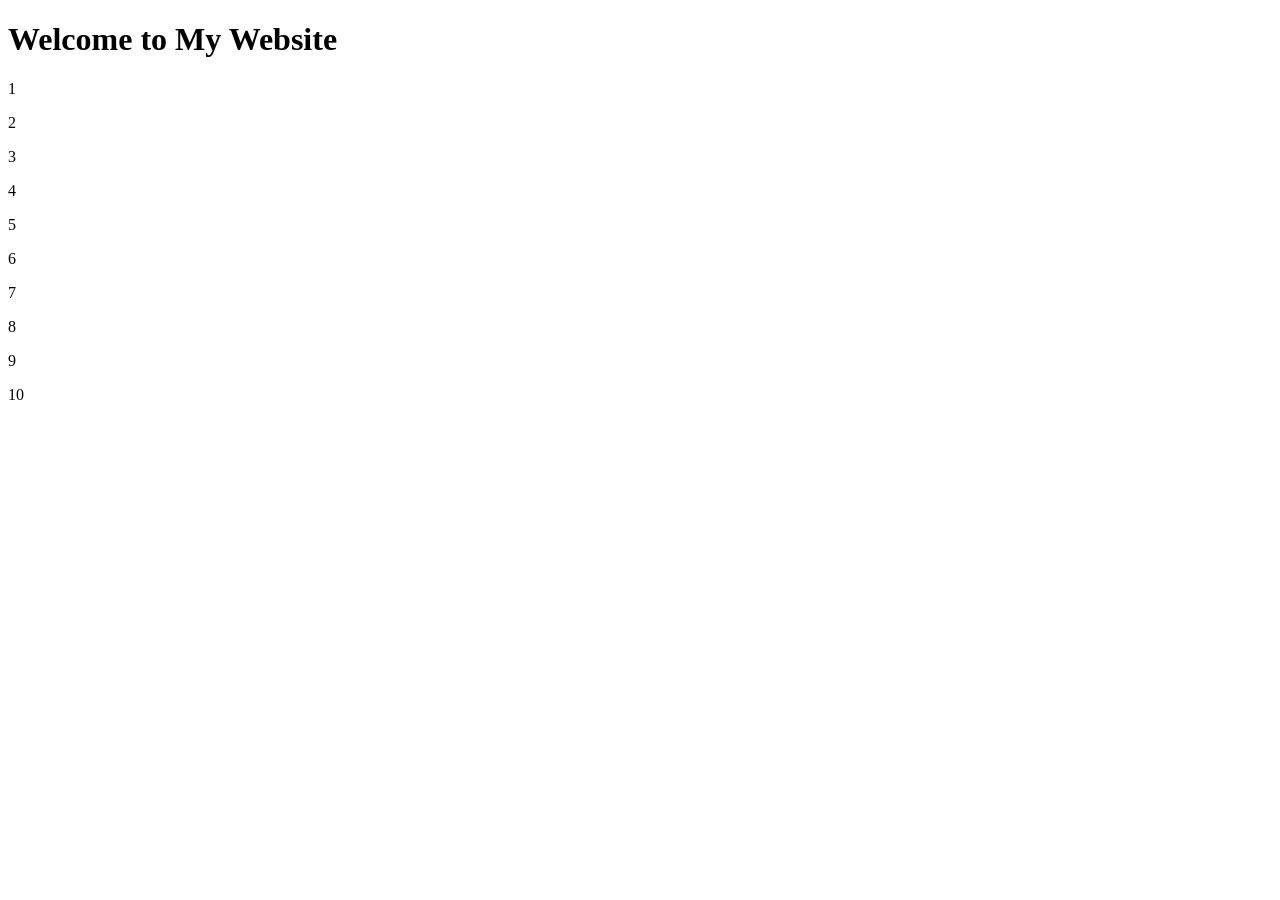
==== index.html @ 6b460126 "Initial commit" ====
<!DOCTYPE html>
<html lang="en">
<head>
    <meta charset="UTF-8">
    <meta name="viewport" content="width=device-width, initial-scale=1.0">
    <title>Document</title>
    <link rel="stylesheet" href="style.css">
</head>
<body>
    <h1>Welcome to My Website</h1>
    <p>1</p>
    <p>2</p>
    <p>3</p>
    <p>4</p>
    <p>5</p>
    <p>6</p>
    <p>7</p>
    <p>8</p>
    <p>9</p>
    <p>10</p>
</body>
</html>
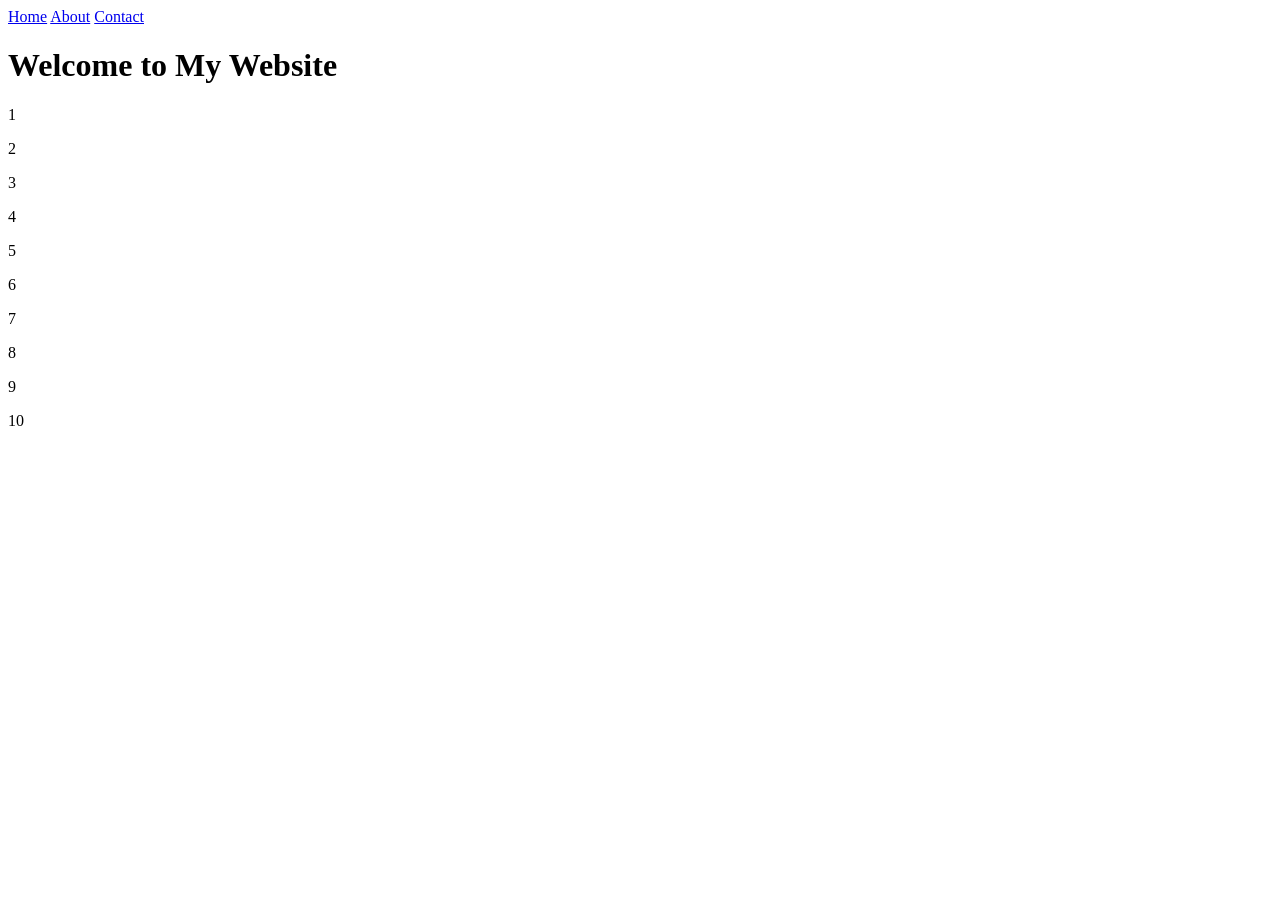
==== commit 71c9fe0b: "Add navigation menu to index.html" ====
--- a/index.html
+++ b/index.html
@@ -7,6 +7,11 @@
     <link rel="stylesheet" href="style.css">
 </head>
 <body>
+    <nav>
+        <a href="index.html">Home</a>
+        <a href="about.html">About</a>
+        <a href="contact.html">Contact</a>
+    </nav>
     <h1>Welcome to My Website</h1>
     <p>1</p>
     <p>2</p>
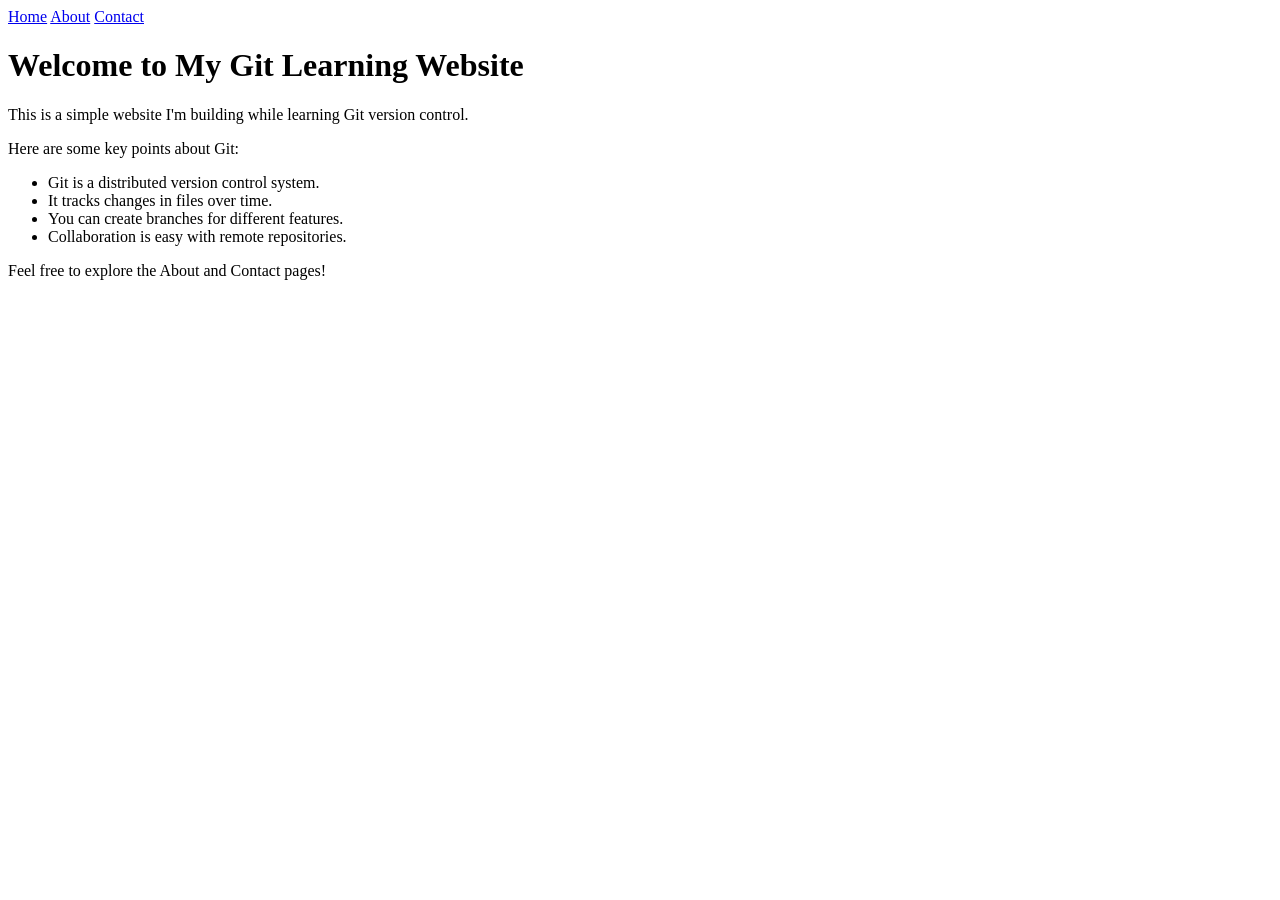
==== commit 152937c2: "Update index.html with Git learning content" ====
--- a/index.html
+++ b/index.html
@@ -3,7 +3,7 @@
 <head>
     <meta charset="UTF-8">
     <meta name="viewport" content="width=device-width, initial-scale=1.0">
-    <title>Document</title>
+    <title>My Git Learning Website</title>
     <link rel="stylesheet" href="style.css">
 </head>
 <body>
@@ -12,16 +12,15 @@
         <a href="about.html">About</a>
         <a href="contact.html">Contact</a>
     </nav>
-    <h1>Welcome to My Website</h1>
-    <p>1</p>
-    <p>2</p>
-    <p>3</p>
-    <p>4</p>
-    <p>5</p>
-    <p>6</p>
-    <p>7</p>
-    <p>8</p>
-    <p>9</p>
-    <p>10</p>
+    <h1>Welcome to My Git Learning Website</h1>
+    <p>This is a simple website I'm building while learning Git version control.</p>
+    <p>Here are some key points about Git:</p>
+    <ul>
+        <li>Git is a distributed version control system.</li>
+        <li>It tracks changes in files over time.</li>
+        <li>You can create branches for different features.</li>
+        <li>Collaboration is easy with remote repositories.</li>
+    </ul>
+    <p>Feel free to explore the About and Contact pages!</p>
 </body>
 </html>
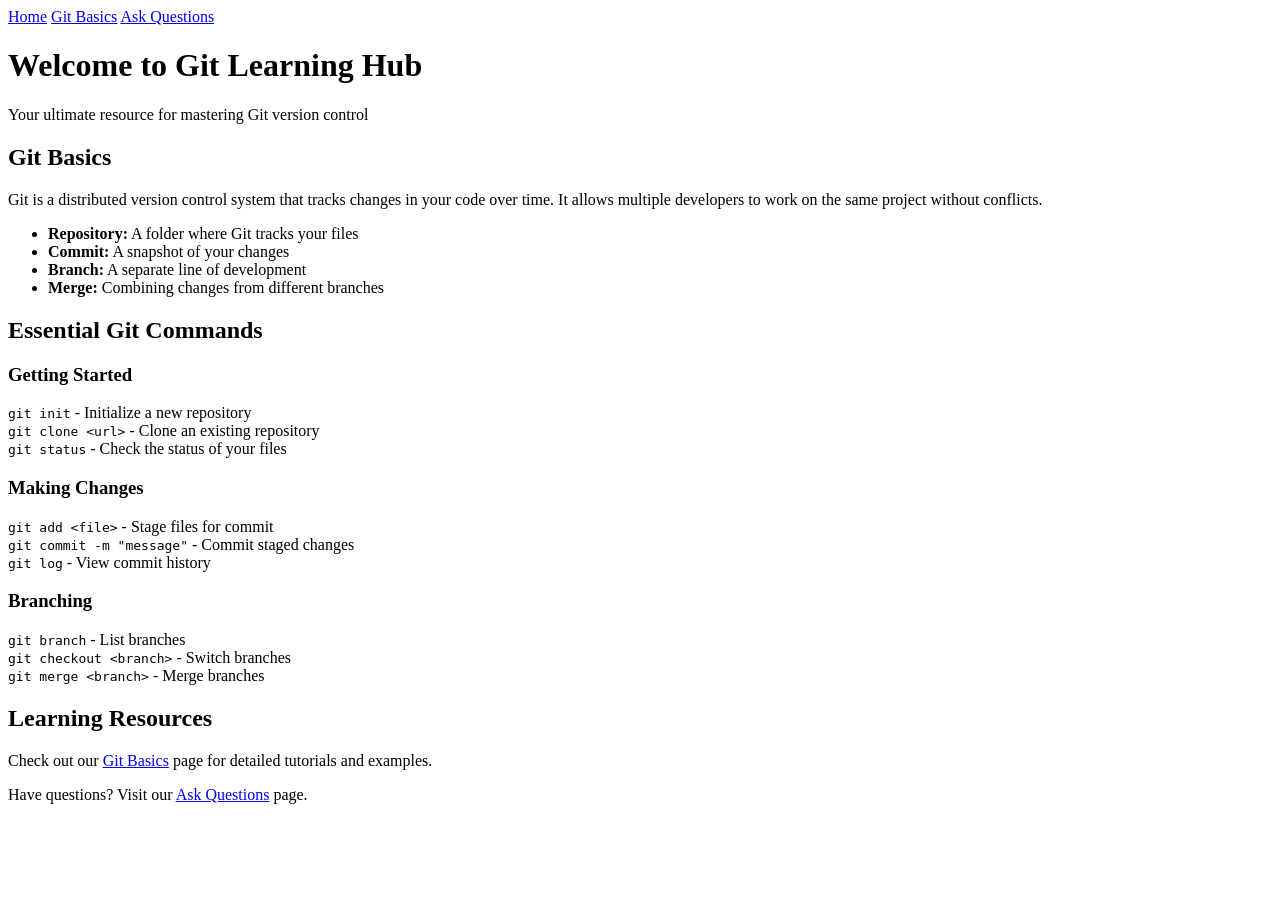
==== commit 829a6199: "Transform website into comprehensive Git learning hub" ====
--- a/index.html
+++ b/index.html
@@ -3,24 +3,55 @@
 <head>
     <meta charset="UTF-8">
     <meta name="viewport" content="width=device-width, initial-scale=1.0">
-    <title>My Git Learning Website</title>
+    <title>Git Learning Hub</title>
     <link rel="stylesheet" href="style.css">
 </head>
 <body>
     <nav>
         <a href="index.html">Home</a>
-        <a href="about.html">About</a>
-        <a href="contact.html">Contact</a>
+        <a href="about.html">Git Basics</a>
+        <a href="contact.html">Ask Questions</a>
     </nav>
-    <h1>Welcome to My Git Learning Website</h1>
-    <p>This is a simple website I'm building while learning Git version control.</p>
-    <p>Here are some key points about Git:</p>
-    <ul>
-        <li>Git is a distributed version control system.</li>
-        <li>It tracks changes in files over time.</li>
-        <li>You can create branches for different features.</li>
-        <li>Collaboration is easy with remote repositories.</li>
-    </ul>
-    <p>Feel free to explore the About and Contact pages!</p>
+    <header>
+        <h1>Welcome to Git Learning Hub</h1>
+        <p>Your ultimate resource for mastering Git version control</p>
+    </header>
+    <section id="basics">
+        <h2>Git Basics</h2>
+        <p>Git is a distributed version control system that tracks changes in your code over time. It allows multiple developers to work on the same project without conflicts.</p>
+        <ul>
+            <li><strong>Repository:</strong> A folder where Git tracks your files</li>
+            <li><strong>Commit:</strong> A snapshot of your changes</li>
+            <li><strong>Branch:</strong> A separate line of development</li>
+            <li><strong>Merge:</strong> Combining changes from different branches</li>
+        </ul>
+    </section>
+    <section id="commands">
+        <h2>Essential Git Commands</h2>
+        <div class="command-list">
+            <h3>Getting Started</h3>
+            <code>git init</code> - Initialize a new repository<br>
+            <code>git clone &lt;url&gt;</code> - Clone an existing repository<br>
+            <code>git status</code> - Check the status of your files
+        </div>
+        <div class="command-list">
+            <h3>Making Changes</h3>
+            <code>git add &lt;file&gt;</code> - Stage files for commit<br>
+            <code>git commit -m "message"</code> - Commit staged changes<br>
+            <code>git log</code> - View commit history
+        </div>
+        <div class="command-list">
+            <h3>Branching</h3>
+            <code>git branch</code> - List branches<br>
+            <code>git checkout &lt;branch&gt;</code> - Switch branches<br>
+            <code>git merge &lt;branch&gt;</code> - Merge branches
+        </div>
+    </section>
+    <section id="resources">
+        <h2>Learning Resources</h2>
+        <p>Check out our <a href="about.html">Git Basics</a> page for detailed tutorials and examples.</p>
+        <p>Have questions? Visit our <a href="contact.html">Ask Questions</a> page.</p>
+    </section>
 </body>
 </html>
+</html>
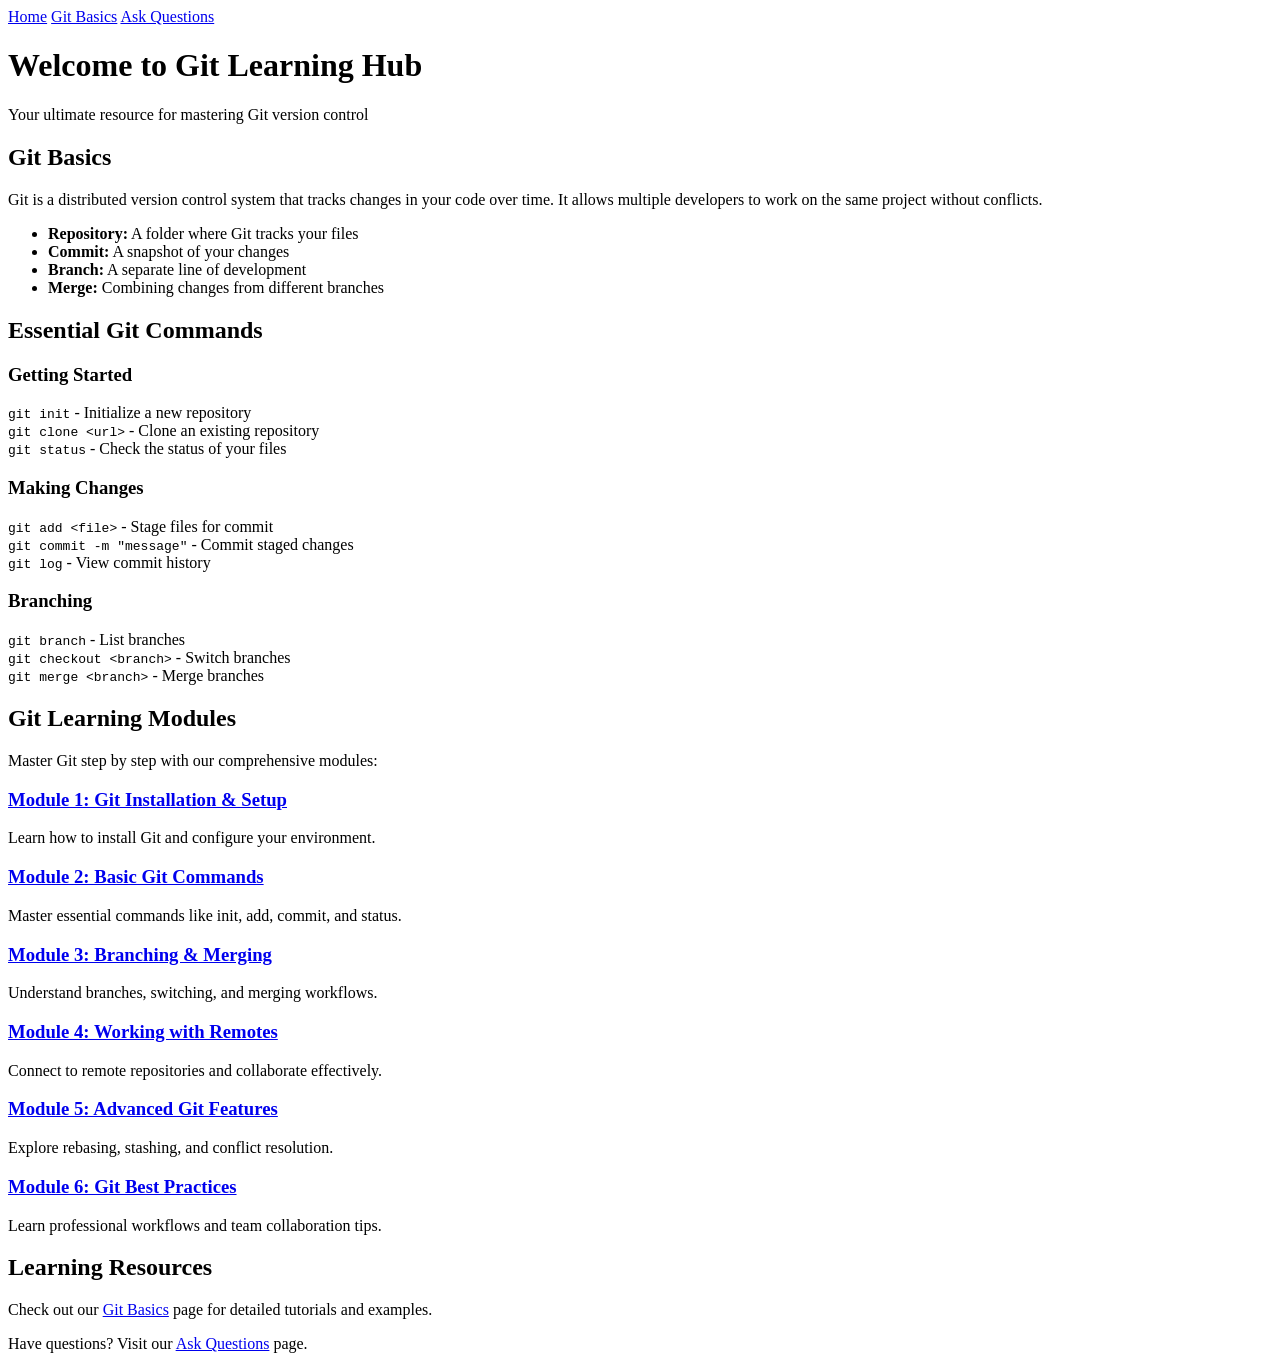
==== commit 4586e6a3: "Add comprehensive Git learning modules (Installation to Best Practices)" ====
--- a/index.html
+++ b/index.html
@@ -47,6 +47,36 @@
             <code>git merge &lt;branch&gt;</code> - Merge branches
         </div>
     </section>
+    <section id="modules">
+        <h2>Git Learning Modules</h2>
+        <p>Master Git step by step with our comprehensive modules:</p>
+        <div class="module-grid">
+            <div class="module">
+                <h3><a href="module1.html">Module 1: Git Installation & Setup</a></h3>
+                <p>Learn how to install Git and configure your environment.</p>
+            </div>
+            <div class="module">
+                <h3><a href="module2.html">Module 2: Basic Git Commands</a></h3>
+                <p>Master essential commands like init, add, commit, and status.</p>
+            </div>
+            <div class="module">
+                <h3><a href="module3.html">Module 3: Branching & Merging</a></h3>
+                <p>Understand branches, switching, and merging workflows.</p>
+            </div>
+            <div class="module">
+                <h3><a href="module4.html">Module 4: Working with Remotes</a></h3>
+                <p>Connect to remote repositories and collaborate effectively.</p>
+            </div>
+            <div class="module">
+                <h3><a href="module5.html">Module 5: Advanced Git Features</a></h3>
+                <p>Explore rebasing, stashing, and conflict resolution.</p>
+            </div>
+            <div class="module">
+                <h3><a href="module6.html">Module 6: Git Best Practices</a></h3>
+                <p>Learn professional workflows and team collaboration tips.</p>
+            </div>
+        </div>
+    </section>
     <section id="resources">
         <h2>Learning Resources</h2>
         <p>Check out our <a href="about.html">Git Basics</a> page for detailed tutorials and examples.</p>
@@ -54,4 +84,3 @@
     </section>
 </body>
 </html>
-</html>
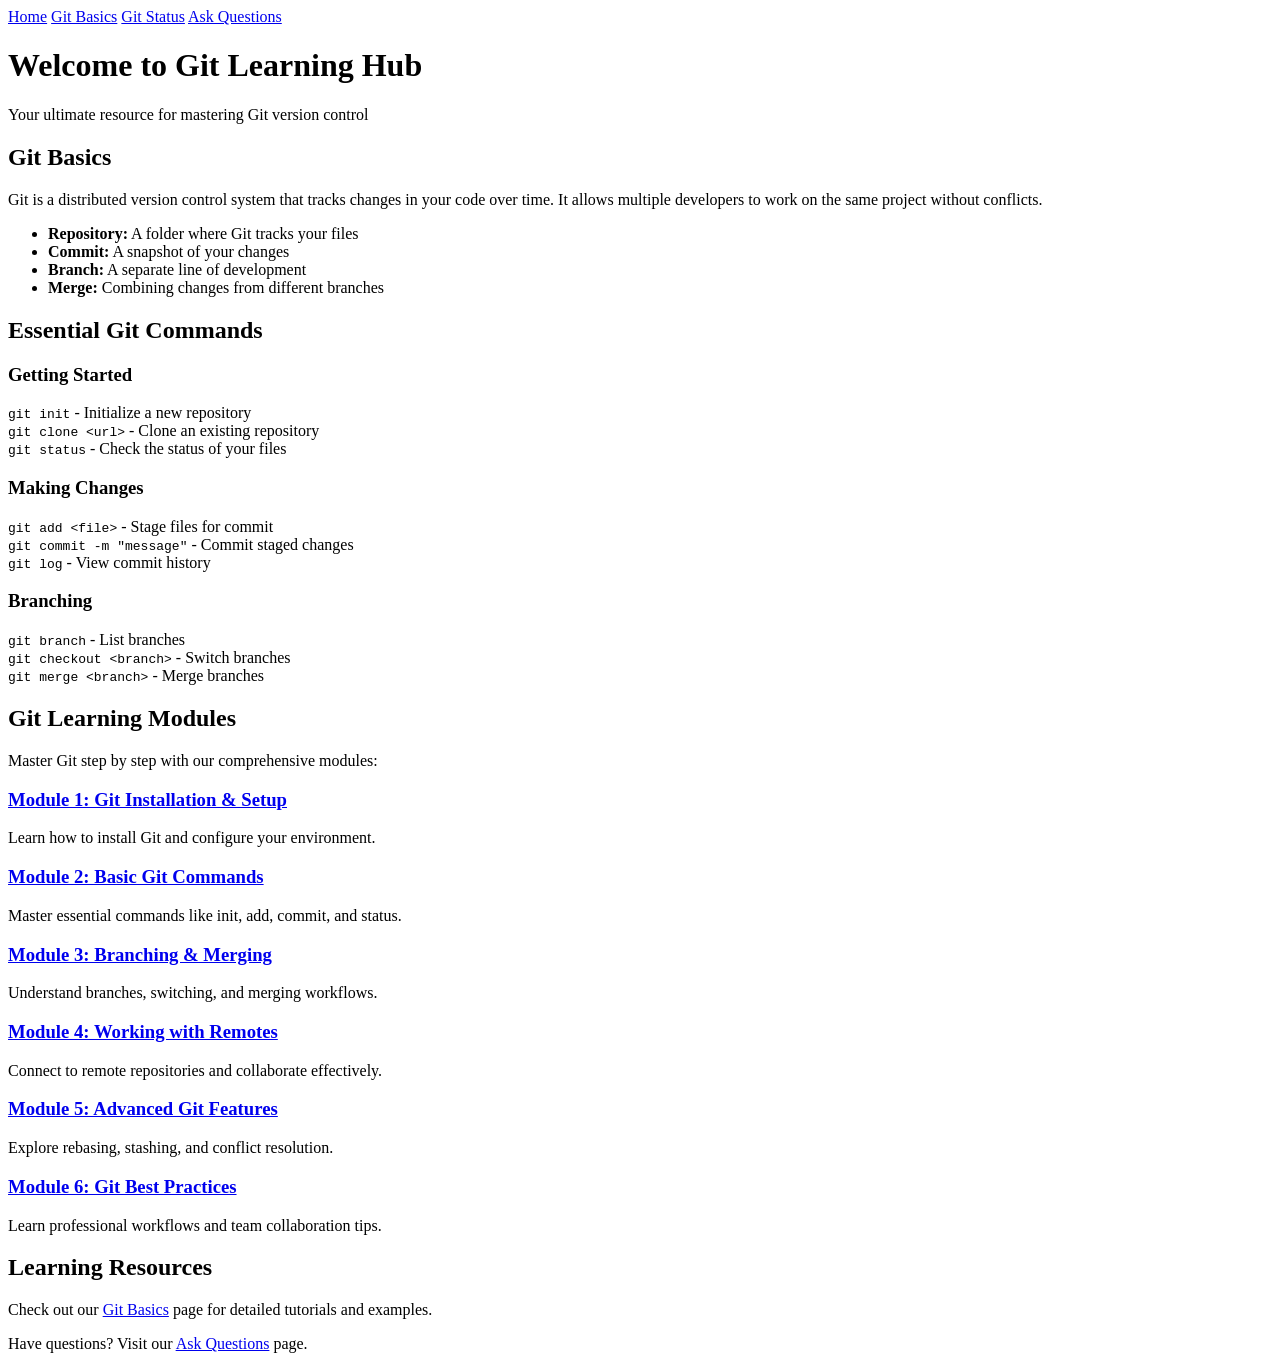
==== commit e3b434eb: "Add Git Status page to navigation across all pages" ====
--- a/index.html
+++ b/index.html
@@ -10,6 +10,7 @@
     <nav>
         <a href="index.html">Home</a>
         <a href="about.html">Git Basics</a>
+        <a href="services.html">Git Status</a>
         <a href="contact.html">Ask Questions</a>
     </nav>
     <header>
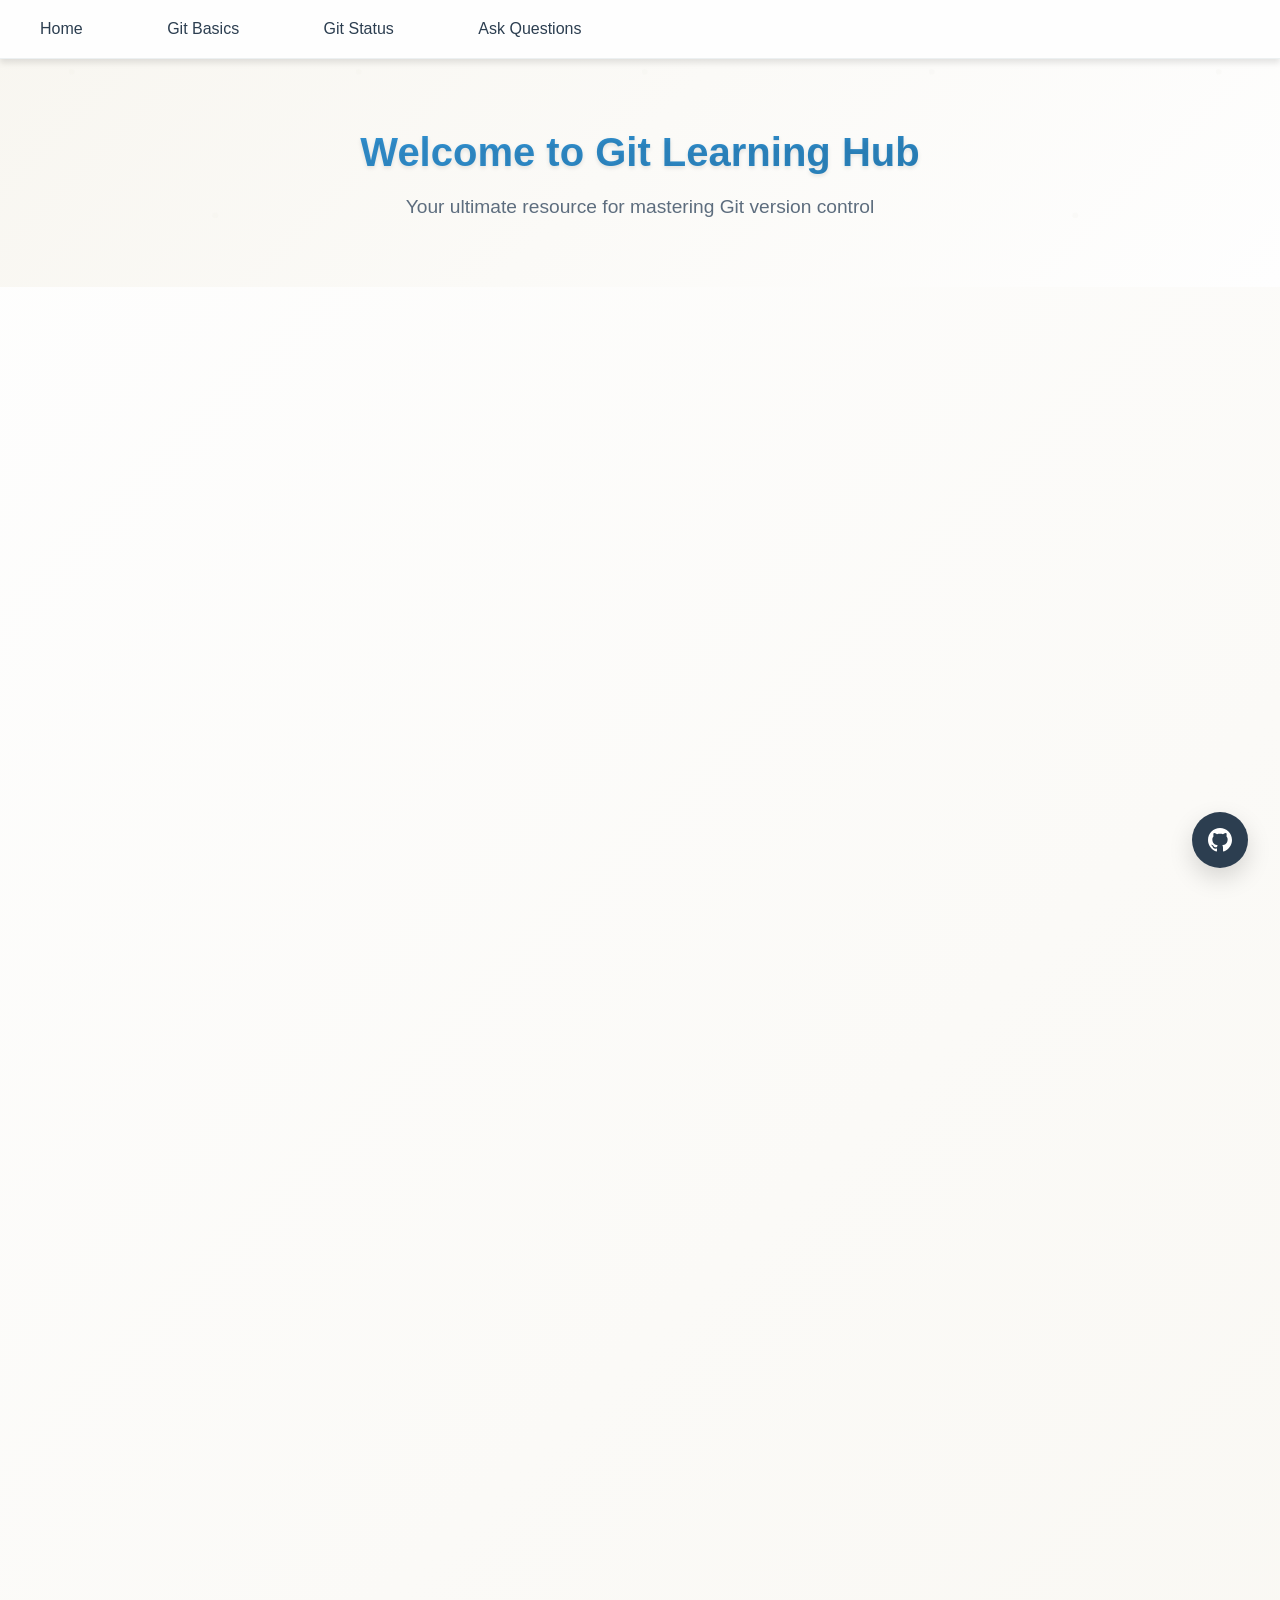
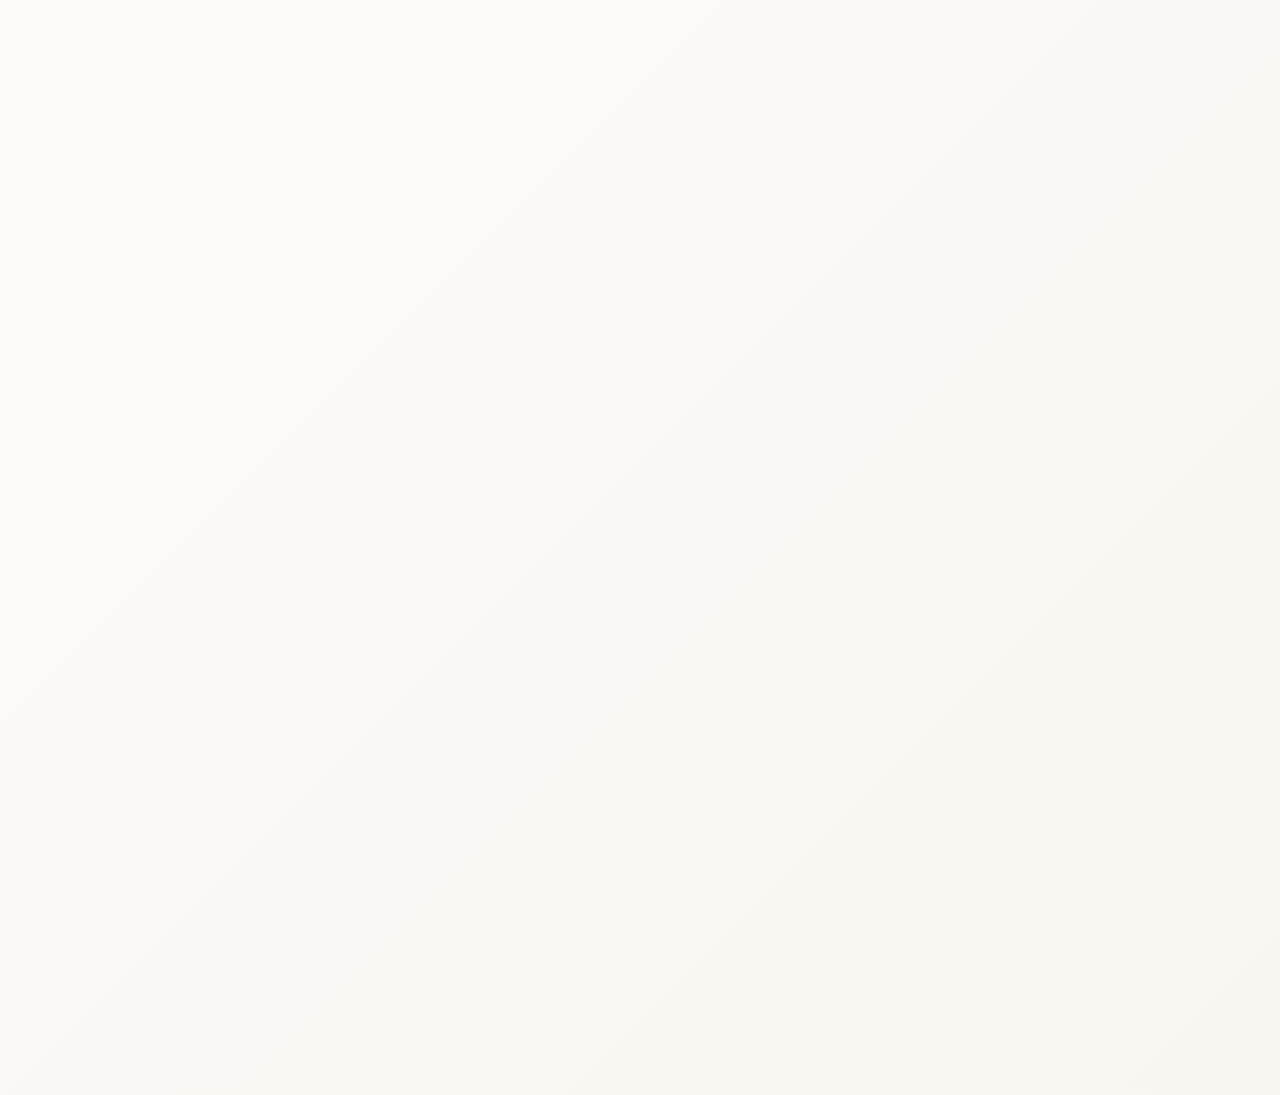
==== commit d9e48988: "Add comprehensive UI/UX design with animations, parallax, and GitHub integration" ====
--- a/index.html
+++ b/index.html
@@ -17,7 +17,7 @@
         <h1>Welcome to Git Learning Hub</h1>
         <p>Your ultimate resource for mastering Git version control</p>
     </header>
-    <section id="basics">
+    <section id="basics" class="fade-in">
         <h2>Git Basics</h2>
         <p>Git is a distributed version control system that tracks changes in your code over time. It allows multiple developers to work on the same project without conflicts.</p>
         <ul>
@@ -27,7 +27,7 @@
             <li><strong>Merge:</strong> Combining changes from different branches</li>
         </ul>
     </section>
-    <section id="commands">
+    <section id="commands" class="slide-left">
         <h2>Essential Git Commands</h2>
         <div class="command-list">
             <h3>Getting Started</h3>
@@ -48,7 +48,7 @@
             <code>git merge &lt;branch&gt;</code> - Merge branches
         </div>
     </section>
-    <section id="modules">
+    <section id="modules" class="slide-right">
         <h2>Git Learning Modules</h2>
         <p>Master Git step by step with our comprehensive modules:</p>
         <div class="module-grid">
@@ -77,11 +77,21 @@
                 <p>Learn professional workflows and team collaboration tips.</p>
             </div>
         </div>
+    <section class="parallax-section">
+        <div class="parallax-bg"></div>
+        <div class="parallax-content">
+            <h2>Master Git with Interactive Learning</h2>
+            <p>From beginner basics to advanced techniques</p>
+        </div>
     </section>
-    <section id="resources">
         <h2>Learning Resources</h2>
         <p>Check out our <a href="about.html">Git Basics</a> page for detailed tutorials and examples.</p>
         <p>Have questions? Visit our <a href="contact.html">Ask Questions</a> page.</p>
     </section>
+    <a href="https://github.com/vishuvishwas005-cmyk/Git_learning" class="github-link" target="_blank" title="View on GitHub">
+        <svg width="24" height="24" viewBox="0 0 24 24" fill="currentColor">
+            <path d="M12 0c-6.626 0-12 5.373-12 12 0 5.302 3.438 9.8 8.207 11.387.599.111.793-.261.793-.577v-2.234c-3.338.726-4.033-1.416-4.033-1.416-.546-1.387-1.333-1.756-1.333-1.756-1.089-.745.083-.729.083-.729 1.205.084 1.839 1.237 1.839 1.237 1.07 1.834 2.807 1.304 3.492.997.107-.775.418-1.305.762-1.604-2.665-.305-5.467-1.334-5.467-5.931 0-1.311.469-2.381 1.236-3.221-.124-.303-.535-1.524.117-3.176 0 0 1.008-.322 3.301 1.23.957-.266 1.983-.399 3.003-.404 1.02.005 2.047.138 3.006.404 2.291-1.552 3.297-1.23 3.297-1.23.653 1.653.242 2.874.118 3.176.77.84 1.235 1.911 1.235 3.221 0 4.609-2.807 5.624-5.479 5.921.43.372.823 1.102.823 2.222v3.293c0 .319.192.694.801.576 4.765-1.589 8.199-6.086 8.199-11.386 0-6.627-5.373-12-12-12z"/>
+        </svg>
+    </a>
 </body>
 </html>
--- a/style.css
+++ b/style.css
@@ -0,0 +1,639 @@
+/* Git Learning Hub - Professional UI/UX Design */
+/* Color Palette: Cream, Navy, and Accent Colors */
+:root {
+  --primary-bg: #fefefe;
+  --secondary-bg: #f8f6f0;
+  --accent-bg: #e8e3d8;
+  --nav-bg: rgba(254, 254, 254, 0.95);
+  --text-primary: #2c3e50;
+  --text-secondary: #5d6d7e;
+  --text-light: #95a5a6;
+  --accent-color: #3498db;
+  --accent-hover: #2980b9;
+  --success-color: #27ae60;
+  --warning-color: #f39c12;
+  --error-color: #e74c3c;
+  --border-color: #ecf0f1;
+  --shadow: 0 4px 6px rgba(0, 0, 0, 0.1);
+  --shadow-lg: 0 10px 25px rgba(0, 0, 0, 0.15);
+  --border-radius: 8px;
+  --border-radius-lg: 12px;
+  --transition: all 0.3s cubic-bezier(0.4, 0, 0.2, 1);
+}
+
+/* Global Reset and Base Styles */
+* {
+  margin: 0;
+  padding: 0;
+  box-sizing: border-box;
+}
+
+body {
+  font-family: 'Segoe UI', Tahoma, Geneva, Verdana, sans-serif;
+  line-height: 1.6;
+  color: var(--text-primary);
+  background: linear-gradient(135deg, var(--primary-bg) 0%, var(--secondary-bg) 100%);
+  min-height: 100vh;
+  overflow-x: hidden;
+}
+
+/* Typography */
+h1, h2, h3, h4, h5, h6 {
+  font-weight: 600;
+  line-height: 1.2;
+  margin-bottom: 1rem;
+  color: var(--text-primary);
+}
+
+h1 {
+  font-size: 2.5rem;
+  background: linear-gradient(135deg, var(--accent-color), var(--accent-hover));
+  -webkit-background-clip: text;
+  -webkit-text-fill-color: transparent;
+  background-clip: text;
+  animation: fadeInUp 1s ease-out;
+}
+
+h2 {
+  font-size: 2rem;
+  border-bottom: 3px solid var(--accent-color);
+  padding-bottom: 0.5rem;
+  margin-bottom: 1.5rem;
+}
+
+h3 {
+  font-size: 1.5rem;
+  color: var(--accent-color);
+}
+
+p {
+  margin-bottom: 1rem;
+  color: var(--text-secondary);
+}
+
+code {
+  background: var(--accent-bg);
+  padding: 0.2rem 0.4rem;
+  border-radius: 4px;
+  font-family: 'Consolas', 'Monaco', 'Courier New', monospace;
+  font-size: 0.9em;
+  color: var(--error-color);
+}
+
+pre {
+  background: var(--accent-bg);
+  padding: 1rem;
+  border-radius: var(--border-radius);
+  overflow-x: auto;
+  border-left: 4px solid var(--accent-color);
+  margin: 1rem 0;
+  box-shadow: var(--shadow);
+}
+
+pre code {
+  background: none;
+  padding: 0;
+  color: var(--text-primary);
+}
+
+/* Navigation */
+nav {
+  position: fixed;
+  top: 0;
+  width: 100%;
+  background: var(--nav-bg);
+  backdrop-filter: blur(10px);
+  border-bottom: 1px solid var(--border-color);
+  z-index: 1000;
+  padding: 1rem 0;
+  box-shadow: var(--shadow);
+  transition: var(--transition);
+}
+
+nav:hover {
+  background: rgba(254, 254, 254, 0.98);
+}
+
+nav a {
+  color: var(--text-primary);
+  text-decoration: none;
+  margin: 0 1.5rem;
+  font-weight: 500;
+  position: relative;
+  transition: var(--transition);
+  padding: 0.5rem 1rem;
+  border-radius: var(--border-radius);
+}
+
+nav a:hover {
+  color: var(--accent-color);
+  background: var(--accent-bg);
+  transform: translateY(-2px);
+}
+
+nav a::after {
+  content: '';
+  position: absolute;
+  bottom: 0;
+  left: 50%;
+  width: 0;
+  height: 2px;
+  background: var(--accent-color);
+  transition: var(--transition);
+  transform: translateX(-50%);
+}
+
+nav a:hover::after {
+  width: 100%;
+}
+
+/* Header */
+header {
+  text-align: center;
+  padding: 8rem 2rem 4rem;
+  background: linear-gradient(135deg, var(--secondary-bg) 0%, var(--primary-bg) 100%);
+  position: relative;
+  overflow: hidden;
+}
+
+header::before {
+  content: '';
+  position: absolute;
+  top: 0;
+  left: 0;
+  right: 0;
+  bottom: 0;
+  background: url('data:image/svg+xml,<svg xmlns="http://www.w3.org/2000/svg" viewBox="0 0 100 100"><defs><pattern id="grain" width="100" height="100" patternUnits="userSpaceOnUse"><circle cx="25" cy="25" r="1" fill="%23e8e3d8" opacity="0.1"/><circle cx="75" cy="75" r="1" fill="%23e8e3d8" opacity="0.1"/><circle cx="50" cy="10" r="0.5" fill="%23e8e3d8" opacity="0.1"/></pattern></defs><rect width="100" height="100" fill="url(%23grain)"/></svg>');
+  pointer-events: none;
+}
+
+header h1 {
+  margin-bottom: 1rem;
+  text-shadow: 0 2px 4px rgba(0, 0, 0, 0.1);
+}
+
+header p {
+  font-size: 1.2rem;
+  max-width: 600px;
+  margin: 0 auto;
+  opacity: 0;
+  animation: fadeInUp 1s ease-out 0.3s forwards;
+}
+
+/* Main Content */
+main {
+  max-width: 1200px;
+  margin: 0 auto;
+  padding: 2rem;
+}
+
+/* Sections */
+section {
+  margin-bottom: 3rem;
+  padding: 2rem;
+  background: var(--primary-bg);
+  border-radius: var(--border-radius-lg);
+  box-shadow: var(--shadow);
+  transition: var(--transition);
+  position: relative;
+  overflow: hidden;
+}
+
+section::before {
+  content: '';
+  position: absolute;
+  top: 0;
+  left: 0;
+  width: 4px;
+  height: 100%;
+  background: linear-gradient(to bottom, var(--accent-color), var(--success-color));
+  opacity: 0.7;
+}
+
+section:hover {
+  transform: translateY(-5px);
+  box-shadow: var(--shadow-lg);
+}
+
+section h2, section h3 {
+  position: relative;
+  z-index: 2;
+}
+
+/* Module Grid */
+.module-grid {
+  display: grid;
+  grid-template-columns: repeat(auto-fit, minmax(300px, 1fr));
+  gap: 2rem;
+  margin-top: 2rem;
+}
+
+.module {
+  background: linear-gradient(135deg, var(--primary-bg) 0%, var(--secondary-bg) 100%);
+  padding: 2rem;
+  border-radius: var(--border-radius-lg);
+  box-shadow: var(--shadow);
+  transition: var(--transition);
+  border: 1px solid var(--border-color);
+  position: relative;
+  overflow: hidden;
+}
+
+.module::before {
+  content: '';
+  position: absolute;
+  top: 0;
+  left: 0;
+  right: 0;
+  height: 4px;
+  background: linear-gradient(90deg, var(--accent-color), var(--success-color), var(--warning-color));
+}
+
+.module:hover {
+  transform: translateY(-10px) rotateX(5deg);
+  box-shadow: 0 20px 40px rgba(0, 0, 0, 0.2);
+}
+
+.module h3 {
+  margin-bottom: 1rem;
+  color: var(--text-primary);
+}
+
+.module a {
+  color: var(--accent-color);
+  text-decoration: none;
+  font-weight: 600;
+  transition: var(--transition);
+  display: inline-block;
+}
+
+.module a:hover {
+  color: var(--accent-hover);
+  transform: scale(1.05);
+}
+
+/* Command Lists */
+.command-list {
+  background: var(--accent-bg);
+  padding: 1.5rem;
+  border-radius: var(--border-radius);
+  margin: 1rem 0;
+  border-left: 4px solid var(--accent-color);
+  transition: var(--transition);
+}
+
+.command-list:hover {
+  background: var(--primary-bg);
+  transform: translateX(5px);
+}
+
+.command-list h3 {
+  color: var(--text-primary);
+  margin-bottom: 1rem;
+}
+
+/* Lists */
+ul, ol {
+  margin: 1rem 0;
+  padding-left: 2rem;
+}
+
+li {
+  margin-bottom: 0.5rem;
+  color: var(--text-secondary);
+}
+
+ul li::marker {
+  color: var(--accent-color);
+}
+
+/* Links */
+a {
+  color: var(--accent-color);
+  text-decoration: none;
+  transition: var(--transition);
+}
+
+a:hover {
+  color: var(--accent-hover);
+  text-decoration: underline;
+}
+
+/* Forms */
+form {
+  background: var(--primary-bg);
+  padding: 2rem;
+  border-radius: var(--border-radius-lg);
+  box-shadow: var(--shadow);
+  max-width: 600px;
+  margin: 0 auto;
+}
+
+label {
+  display: block;
+  margin-bottom: 0.5rem;
+  font-weight: 600;
+  color: var(--text-primary);
+}
+
+input, select, textarea {
+  width: 100%;
+  padding: 0.75rem;
+  border: 2px solid var(--border-color);
+  border-radius: var(--border-radius);
+  font-size: 1rem;
+  transition: var(--transition);
+  margin-bottom: 1rem;
+}
+
+input:focus, select:focus, textarea:focus {
+  outline: none;
+  border-color: var(--accent-color);
+  box-shadow: 0 0 0 3px rgba(52, 152, 219, 0.1);
+}
+
+button {
+  background: linear-gradient(135deg, var(--accent-color), var(--accent-hover));
+  color: white;
+  padding: 0.75rem 2rem;
+  border: none;
+  border-radius: var(--border-radius);
+  font-size: 1rem;
+  font-weight: 600;
+  cursor: pointer;
+  transition: var(--transition);
+  width: 100%;
+}
+
+button:hover {
+  transform: translateY(-2px);
+  box-shadow: var(--shadow-lg);
+}
+
+/* Module Navigation */
+.module-nav {
+  text-align: center;
+  margin-top: 2rem;
+  padding-top: 2rem;
+  border-top: 1px solid var(--border-color);
+}
+
+.module-nav a {
+  margin: 0 1rem;
+  padding: 0.5rem 1rem;
+  background: var(--accent-bg);
+  border-radius: var(--border-radius);
+  transition: var(--transition);
+}
+
+.module-nav a:hover {
+  background: var(--accent-color);
+  color: white;
+  transform: scale(1.05);
+}
+
+/* Details/Summary for FAQ */
+details {
+  background: var(--accent-bg);
+  border-radius: var(--border-radius);
+  margin: 1rem 0;
+  border: 1px solid var(--border-color);
+  transition: var(--transition);
+}
+
+details:hover {
+  background: var(--primary-bg);
+}
+
+summary {
+  padding: 1rem;
+  cursor: pointer;
+  font-weight: 600;
+  color: var(--text-primary);
+  transition: var(--transition);
+}
+
+summary:hover {
+  color: var(--accent-color);
+}
+
+details[open] {
+  box-shadow: var(--shadow);
+}
+
+details p {
+  padding: 0 1rem 1rem;
+  margin: 0;
+}
+
+/* GitHub Integration */
+.github-link {
+  position: fixed;
+  bottom: 2rem;
+  right: 2rem;
+  background: var(--text-primary);
+  color: white;
+  padding: 1rem;
+  border-radius: 50%;
+  box-shadow: var(--shadow-lg);
+  transition: var(--transition);
+  z-index: 1000;
+  text-decoration: none;
+  display: flex;
+  align-items: center;
+  justify-content: center;
+}
+
+.github-link:hover {
+  transform: scale(1.1) rotate(5deg);
+  background: var(--accent-color);
+}
+
+/* Animations */
+@keyframes fadeInUp {
+  from {
+    opacity: 0;
+    transform: translateY(30px);
+  }
+  to {
+    opacity: 1;
+    transform: translateY(0);
+  }
+}
+
+@keyframes slideInLeft {
+  from {
+    opacity: 0;
+    transform: translateX(-30px);
+  }
+  to {
+    opacity: 1;
+    transform: translateX(0);
+  }
+}
+
+@keyframes slideInRight {
+  from {
+    opacity: 0;
+    transform: translateX(30px);
+  }
+  to {
+    opacity: 1;
+    transform: translateX(0);
+  }
+}
+
+/* Parallax Scrolling */
+.parallax-section {
+  position: relative;
+  height: 400px;
+  overflow: hidden;
+  display: flex;
+  align-items: center;
+  justify-content: center;
+  color: white;
+  text-align: center;
+}
+
+.parallax-bg {
+  position: absolute;
+  top: 0;
+  left: 0;
+  width: 100%;
+  height: 100%;
+  background: linear-gradient(135deg, var(--accent-color), var(--accent-hover));
+  transform: translateZ(0);
+  will-change: transform;
+}
+
+.parallax-content {
+  position: relative;
+  z-index: 2;
+  animation: fadeInUp 1s ease-out;
+}
+
+/* Scroll Animations */
+.fade-in {
+  opacity: 0;
+  transform: translateY(30px);
+  transition: var(--transition);
+}
+
+.fade-in.animate {
+  opacity: 1;
+  transform: translateY(0);
+}
+
+.slide-left {
+  opacity: 0;
+  transform: translateX(-30px);
+  transition: var(--transition);
+}
+
+.slide-left.animate {
+  opacity: 1;
+  transform: translateX(0);
+}
+
+.slide-right {
+  opacity: 0;
+  transform: translateX(30px);
+  transition: var(--transition);
+}
+
+.slide-right.animate {
+  opacity: 1;
+  transform: translateX(0);
+}
+
+/* Responsive Design */
+@media (max-width: 768px) {
+  nav {
+    padding: 0.5rem 0;
+  }
+
+  nav a {
+    margin: 0 0.5rem;
+    padding: 0.5rem;
+    font-size: 0.9rem;
+  }
+
+  h1 {
+    font-size: 2rem;
+  }
+
+  .module-grid {
+    grid-template-columns: 1fr;
+    gap: 1rem;
+  }
+
+  section {
+    padding: 1rem;
+    margin-bottom: 2rem;
+  }
+
+  .github-link {
+    bottom: 1rem;
+    right: 1rem;
+    padding: 0.75rem;
+  }
+}
+
+@media (max-width: 480px) {
+  main {
+    padding: 1rem;
+  }
+
+  header {
+    padding: 6rem 1rem 3rem;
+  }
+
+  h1 {
+    font-size: 1.8rem;
+  }
+
+  nav a {
+    margin: 0 0.25rem;
+    font-size: 0.8rem;
+  }
+}
+
+/* Loading Animation */
+.loading {
+  opacity: 0;
+  animation: fadeInUp 0.6s ease-out 0.2s forwards;
+}
+
+/* Custom Scrollbar */
+::-webkit-scrollbar {
+  width: 8px;
+}
+
+::-webkit-scrollbar-track {
+  background: var(--secondary-bg);
+}
+
+::-webkit-scrollbar-thumb {
+  background: var(--accent-color);
+  border-radius: 4px;
+}
+
+::-webkit-scrollbar-thumb:hover {
+  background: var(--accent-hover);
+}
+
+/* Print Styles */
+@media print {
+  nav, .github-link {
+    display: none;
+  }
+
+  body {
+    background: white;
+  }
+
+  section {
+    box-shadow: none;
+    border: 1px solid #ccc;
+  }
+}
